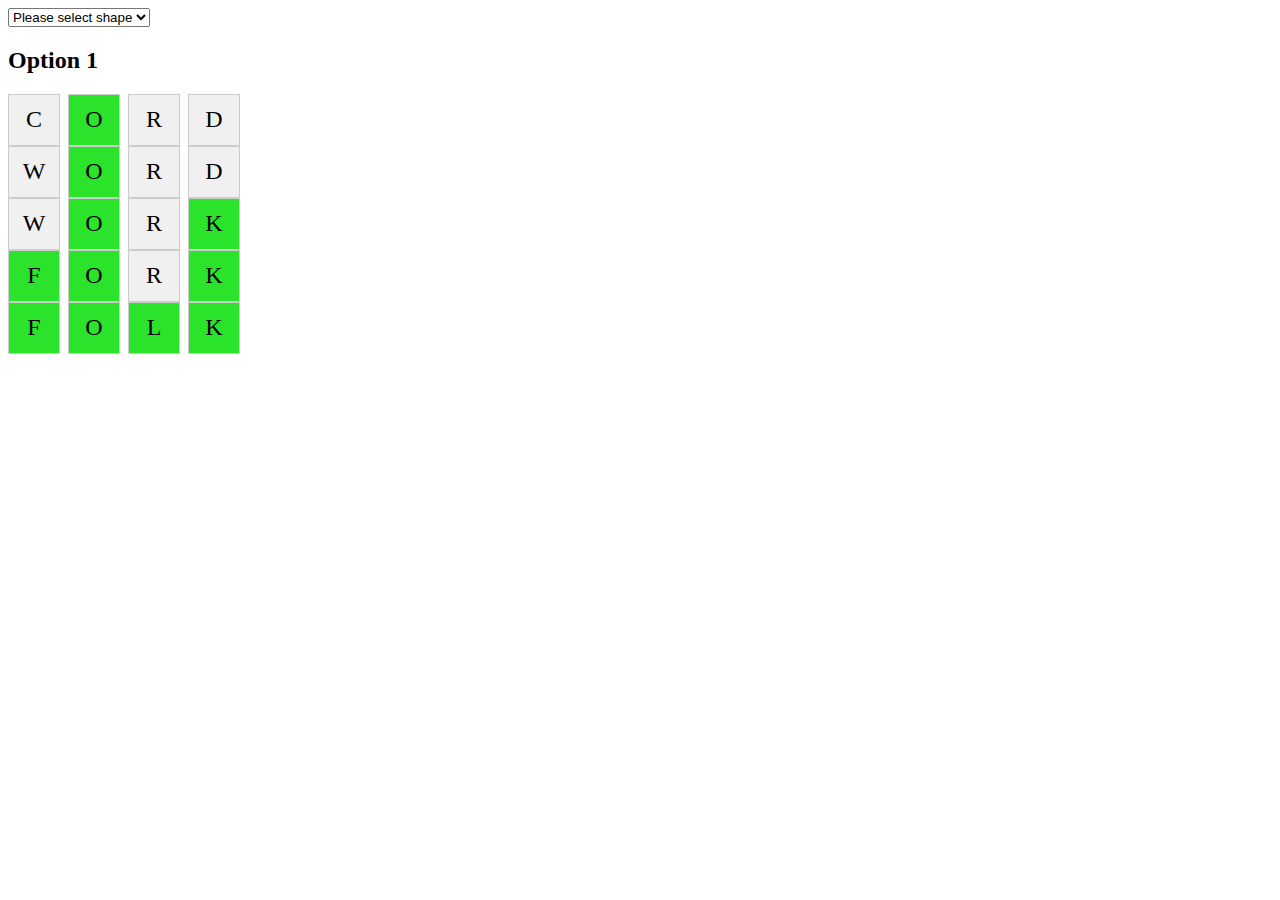
==== prototype.html @ 33d75014 "ruff format" ====
<script>
function changeOption() {
    // Get the value of the selected option from the dropdown
    var selectedOption = document.getElementById("optionDropdown").value;
    
    if (selectedOption == "all"){
        document.getElementById("option1Content").style.display = "block";
        document.getElementById("option2Content").style.display = "block";
        document.getElementById("option3Content").style.display = "block";
    }
    else{
        // Hide all content divs
        document.getElementById("option1Content").style.display = "none";
        document.getElementById("option2Content").style.display = "none";
        document.getElementById("option3Content").style.display = "none";
        
        // Show the content div corresponding to the selected option
        document.getElementById(selectedOption + "Content").style.display = "block";
    }
}

</script>
<style>
.wordle-grid {
  display: grid;
  grid-template-columns: repeat(4, 50px); /* Adjust the number of columns and width as needed */
  gap: 10px; /* Adjust the gap between boxes as needed */
}

.box {
  width: 50px; /* Adjust the width and height of boxes as needed */
  height: 50px;
  background-color: #f0f0f0; /* Adjust the background color of boxes as needed */
  border: 1px solid #ccc; /* Add border for boxes */
  display: flex;
  justify-content: center;
  align-items: center;
  font-size: 24px; /* Adjust the font size of letters as needed */
}

.normal-box {
    background-color: #f0f0f0;
}

.correct-box {
    background-color: rgb(44, 227, 44);
}

</style>


<body>
<select id="optionDropdown" onchange="changeOption()">
    <option value="default" selected="selected"> Please select shape </option>
  <option value="option1">Option 1</option>
  <option value="option2">Option 2</option>
  <option value="option3">Option 3</option>
  <option value="all">All</option>
</select>

<div id="displayContent">
  <!-- Content for option 1 (initially displayed) -->
  <div id="option1Content">
    <h2>Option 1</h2>
    <div class="wordle-grid">
        <div class="box normal-box">C</div>
        <div class="box correct-box">O</div>
        <div class="box normal-box">R</div>
        <div class="box normal-box">D</div>
    </div>
    <div class="wordle-grid">
        <div class="box normal-box">W</div>
        <div class="box correct-box">O</div>
        <div class="box normal-box">R</div>
        <div class="box normal-box">D</div>
    </div>
    <div class="wordle-grid">
        <div class="box normal-box">W</div>
        <div class="box correct-box">O</div>
        <div class="box normal-box">R</div>
        <div class="box correct-box">K</div>
    </div>
    <div class="wordle-grid">
        <div class="box correct-box">F</div>
        <div class="box correct-box">O</div>
        <div class="box normal-box">R</div>
        <div class="box correct-box">K</div>
    </div>
    <div class="wordle-grid">
        <div class="box correct-box">F</div>
        <div class="box correct-box">O</div>
        <div class="box correct-box">L</div>
        <div class="box correct-box">K</div>
    </div>
</div>

  </div>
  <!-- Content for option 2 (initially hidden) -->
  <div id="option2Content" style="display: none;">
    <h2>Option 2</h2>
    <div class="wordle-grid">
        <div class="box normal-box">W</div>
        <div class="box normal-box">O</div>
        <div class="box normal-box">R</div>
        <div class="box normal-box">K</div>
    </div>
  </div>
  <!-- Content for option 3 (initially hidden) -->
  <div id="option3Content" style="display: none;">
    <h2>Option 3</h2>
  </div>
</div>
</body>
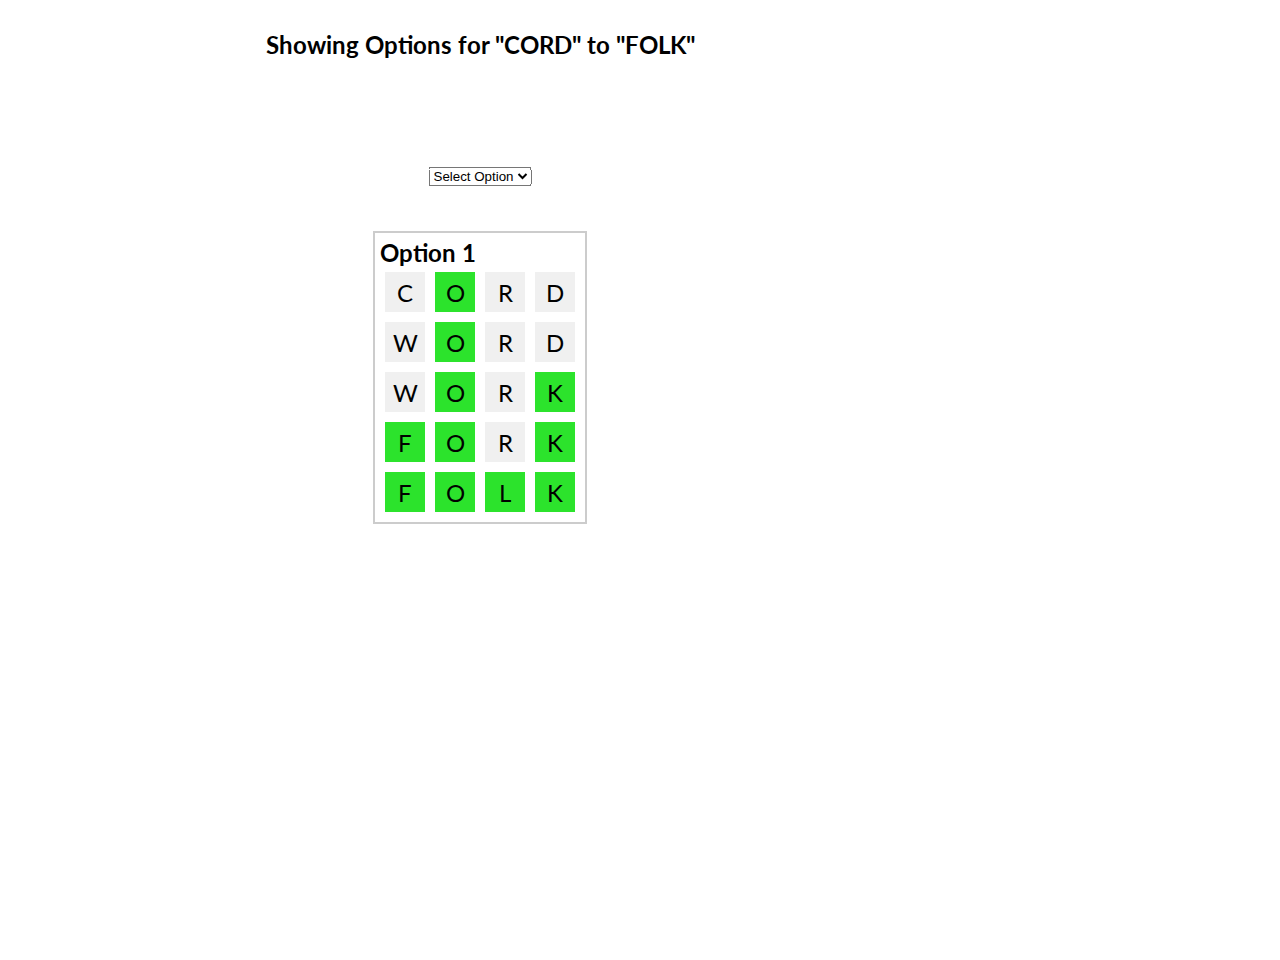
==== commit c547551b: "prototype css" ====
--- a/prototype.html
+++ b/prototype.html
@@ -1,113 +1,110 @@
-<script>
-function changeOption() {
-    // Get the value of the selected option from the dropdown
-    var selectedOption = document.getElementById("optionDropdown").value;
-    
-    if (selectedOption == "all"){
-        document.getElementById("option1Content").style.display = "block";
-        document.getElementById("option2Content").style.display = "block";
-        document.getElementById("option3Content").style.display = "block";
+<!DOCTYPE html>
+<html lang="en">
+    <head>
+        <meta charset="UTF-8">
+        <meta name="viewport" content="width=device-width, initial-scale=1.0">
+        
+        <link href="https://fonts.googleapis.com/css?family=Lato:100,300,400,700,900" rel="stylesheet">
+        
+        <link rel="stylesheet" href="css/answerpage.css">
+        
+        <title>Weaver Solver</title>
+    </head>
+
+    <script>
+    function changeOption() {
+        // Get the value of the selected option from the dropdown
+        var selectedOption = document.getElementById("optionDropdown").value;
+        
+        if (selectedOption == "all"){
+            document.getElementById("option1Content").style.display = "block";
+            document.getElementById("option2Content").style.display = "block";
+            document.getElementById("option3Content").style.display = "block";
+        }
+        else{
+            // Hide all content divs
+            document.getElementById("option1Content").style.display = "none";
+            document.getElementById("option2Content").style.display = "none";
+            document.getElementById("option3Content").style.display = "none";
+            
+            // Show the content div corresponding to the selected option
+            document.getElementById(selectedOption + "Content").style.display = "block";
+        }
     }
-    else{
-        // Hide all content divs
-        document.getElementById("option1Content").style.display = "none";
-        document.getElementById("option2Content").style.display = "none";
-        document.getElementById("option3Content").style.display = "none";
-        
-        // Show the content div corresponding to the selected option
-        document.getElementById(selectedOption + "Content").style.display = "block";
-    }
-}
 
-</script>
-<style>
-.wordle-grid {
-  display: grid;
-  grid-template-columns: repeat(4, 50px); /* Adjust the number of columns and width as needed */
-  gap: 10px; /* Adjust the gap between boxes as needed */
-}
-
-.box {
-  width: 50px; /* Adjust the width and height of boxes as needed */
-  height: 50px;
-  background-color: #f0f0f0; /* Adjust the background color of boxes as needed */
-  border: 1px solid #ccc; /* Add border for boxes */
-  display: flex;
-  justify-content: center;
-  align-items: center;
-  font-size: 24px; /* Adjust the font size of letters as needed */
-}
-
-.normal-box {
-    background-color: #f0f0f0;
-}
-
-.correct-box {
-    background-color: rgb(44, 227, 44);
-}
-
-</style>
+    </script>
 
 
 <body>
-<select id="optionDropdown" onchange="changeOption()">
-    <option value="default" selected="selected"> Please select shape </option>
-  <option value="option1">Option 1</option>
-  <option value="option2">Option 2</option>
-  <option value="option3">Option 3</option>
-  <option value="all">All</option>
-</select>
 
-<div id="displayContent">
-  <!-- Content for option 1 (initially displayed) -->
-  <div id="option1Content">
-    <h2>Option 1</h2>
-    <div class="wordle-grid">
-        <div class="box normal-box">C</div>
-        <div class="box correct-box">O</div>
-        <div class="box normal-box">R</div>
-        <div class="box normal-box">D</div>
+  <div class="option-display">
+    <div class="path-label">
+      <h2 class="path-label-text">Showing Options for "CORD" to "FOLK"</h2>
     </div>
-    <div class="wordle-grid">
-        <div class="box normal-box">W</div>
-        <div class="box correct-box">O</div>
-        <div class="box normal-box">R</div>
-        <div class="box normal-box">D</div>
+
+    <div class="selector">
+      <select id="optionDropdown" onchange="changeOption()">
+          <option value="default" selected="selected"> Select Option </option>
+        <option value="option1">Option 1</option>
+        <option value="option2">Option 2</option>
+        <option value="option3">Option 3</option>
+        <option value="all">All</option>
+      </select>
     </div>
-    <div class="wordle-grid">
-        <div class="box normal-box">W</div>
-        <div class="box correct-box">O</div>
-        <div class="box normal-box">R</div>
-        <div class="box correct-box">K</div>
-    </div>
-    <div class="wordle-grid">
-        <div class="box correct-box">F</div>
-        <div class="box correct-box">O</div>
-        <div class="box normal-box">R</div>
-        <div class="box correct-box">K</div>
-    </div>
-    <div class="wordle-grid">
-        <div class="box correct-box">F</div>
-        <div class="box correct-box">O</div>
-        <div class="box correct-box">L</div>
-        <div class="box correct-box">K</div>
-    </div>
-</div>
 
-  </div>
-  <!-- Content for option 2 (initially hidden) -->
-  <div id="option2Content" style="display: none;">
-    <h2>Option 2</h2>
-    <div class="wordle-grid">
-        <div class="box normal-box">W</div>
-        <div class="box normal-box">O</div>
-        <div class="box normal-box">R</div>
-        <div class="box normal-box">K</div>
+    <div class="path-box" id="displayContent">
+      <!-- Content for option 1 (initially displayed) -->
+      <div class="path-option" id="option1Content">
+        <h2>Option 1</h2>
+        <div class="wordle-grid">
+            <div class="box normal-box">C</div>
+            <div class="box correct-box">O</div>
+            <div class="box normal-box">R</div>
+            <div class="box normal-box">D</div>
+        </div>
+        <div class="wordle-grid">
+            <div class="box normal-box">W</div>
+            <div class="box correct-box">O</div>
+            <div class="box normal-box">R</div>
+            <div class="box normal-box">D</div>
+        </div>
+        <div class="wordle-grid">
+            <div class="box normal-box">W</div>
+            <div class="box correct-box">O</div>
+            <div class="box normal-box">R</div>
+            <div class="box correct-box">K</div>
+        </div>
+        <div class="wordle-grid">
+            <div class="box correct-box">F</div>
+            <div class="box correct-box">O</div>
+            <div class="box normal-box">R</div>
+            <div class="box correct-box">K</div>
+        </div>
+        <div class="wordle-grid">
+            <div class="box correct-box">F</div>
+            <div class="box correct-box">O</div>
+            <div class="box correct-box">L</div>
+            <div class="box correct-box">K</div>
+        </div>
+      </div>
+
+      
+      <!-- Content for option 2 (initially hidden) -->
+      <div class="path-option" id="option2Content" style="display: none;">
+        <h2>Option 2</h2>
+        <div class="wordle-grid">
+            <div class="box normal-box">W</div>
+            <div class="box normal-box">O</div>
+            <div class="box normal-box">R</div>
+            <div class="box normal-box">K</div>
+        </div>
+      </div>
+      <!-- Content for option 3 (initially hidden) -->
+      <div class="path-option" id="option3Content" style="display: none;">
+        <h2>Option 3</h2>
+      </div>
     </div>
   </div>
-  <!-- Content for option 3 (initially hidden) -->
-  <div id="option3Content" style="display: none;">
-    <h2>Option 3</h2>
-  </div>
-</div>
-</body>+</body>
+</html>
+
--- a/css/answerpage.css
+++ b/css/answerpage.css
@@ -0,0 +1,77 @@
+* {
+    margin: 0;
+    padding: 0;
+    box-sizing: border-box;
+
+}
+
+body {
+    font-family: "Lato", sans-serif;
+    background-color: #fff;
+    padding: 30px;
+    display: block;
+}
+
+.option-display{
+    position: relative;
+    width: 100vh;
+    height: 100vh;
+}
+
+.path-label {
+    position: absolute;
+    left: 50%;
+    transform: translateX(-50%);
+    width: 60vh;
+    text-align: center;
+}
+
+.selector {
+    position: absolute;
+    top: 15%;
+    left: 50%;
+    
+    transform: translateX(-50%);
+}
+.path-box {
+    position: absolute;
+    top: 22%;
+    left: 50%;
+    
+    transform: translateX(-50%);
+}
+
+.path-option {
+    border: 2px solid #ccc;
+    padding: 5px;
+    margin: 3px;
+}
+
+.wordle-grid {
+    display: grid;
+    /* Adjust the number of columns and width as needed */
+    grid-template-columns: repeat(4, 50px); 
+    /* Adjust the gap between boxes as needed */
+    gap: 0px; 
+    background-color: #fff;
+  }
+  
+  .box {
+    /* Adjust the width and height of boxes as needed */
+    width: 50px; 
+    height: 50px;
+    background-color: #f0f0f0; /* Adjust the background color of boxes as needed */
+    border: 5px solid #fff; /* Add border for boxes */
+    display: flex;
+    justify-content: center;
+    align-items: center;
+    font-size: 24px; /* Adjust the font size of letters as needed */
+  }
+  
+  .normal-box {
+      background-color: #f0f0f0;
+  }
+  
+  .correct-box {
+      background-color: rgb(44, 227, 44);
+  }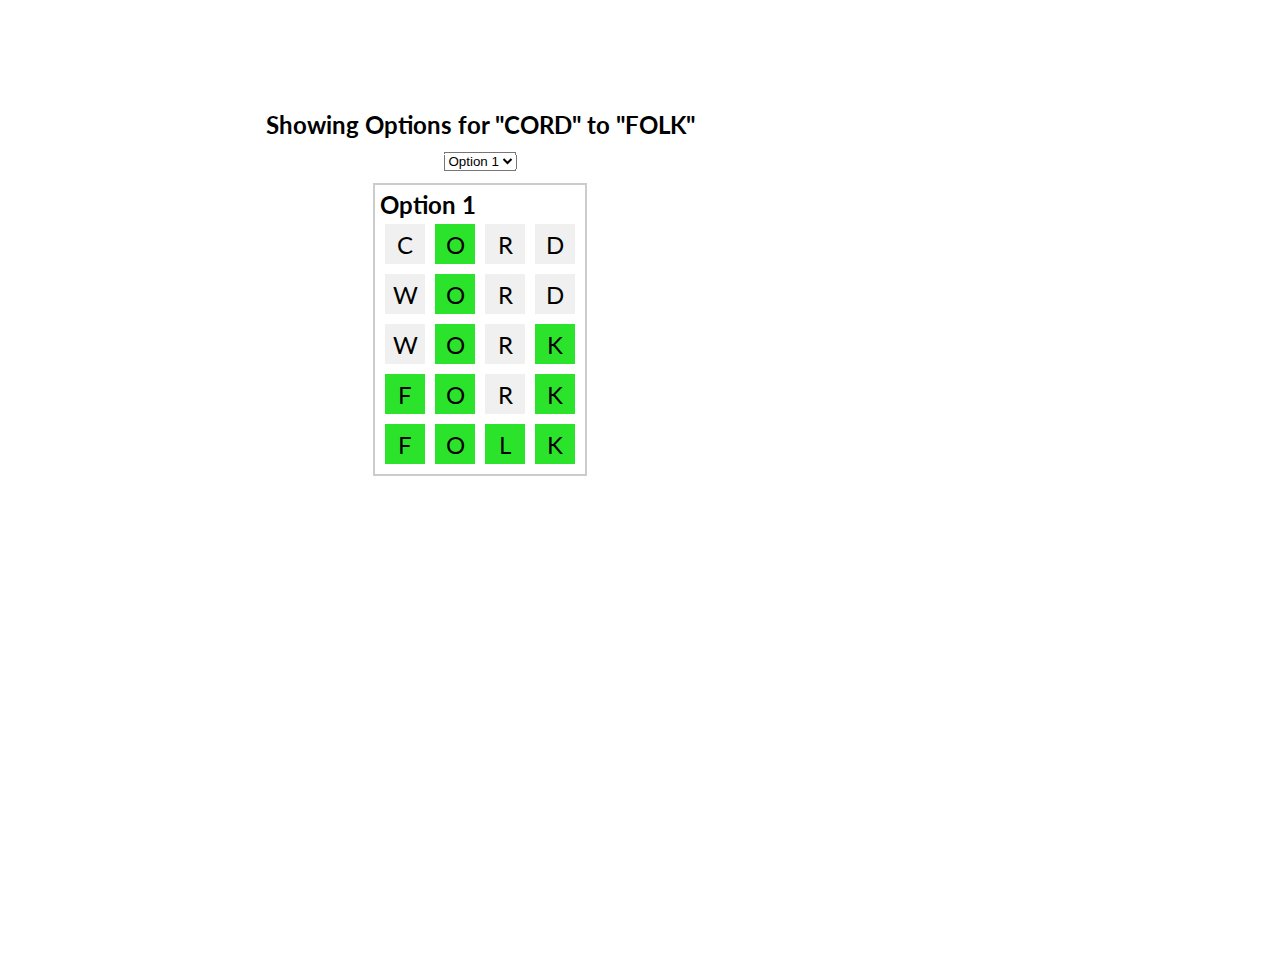
==== commit 0b975e21: "significant style upgrade" ====
--- a/prototype.html
+++ b/prototype.html
@@ -6,7 +6,7 @@
         
         <link href="https://fonts.googleapis.com/css?family=Lato:100,300,400,700,900" rel="stylesheet">
         
-        <link rel="stylesheet" href="css/answerpage.css">
+        <link rel="stylesheet" href="static/answerpage.css">
         
         <title>Weaver Solver</title>
     </head>
@@ -17,15 +17,16 @@
         var selectedOption = document.getElementById("optionDropdown").value;
         
         if (selectedOption == "all"){
-            document.getElementById("option1Content").style.display = "block";
-            document.getElementById("option2Content").style.display = "block";
-            document.getElementById("option3Content").style.display = "block";
+            var elements = document.getElementsByClassName('path-option');
+            for (var i = 0; i < elements.length; i++) {
+                elements[i].style.display = "block";
+            }
         }
         else{
-            // Hide all content divs
-            document.getElementById("option1Content").style.display = "none";
-            document.getElementById("option2Content").style.display = "none";
-            document.getElementById("option3Content").style.display = "none";
+            var elements = document.getElementsByClassName('path-option');
+            for (var i = 0; i < elements.length; i++) {
+                elements[i].style.display = "none";
+            }
             
             // Show the content div corresponding to the selected option
             document.getElementById(selectedOption + "Content").style.display = "block";
@@ -44,8 +45,7 @@
 
     <div class="selector">
       <select id="optionDropdown" onchange="changeOption()">
-          <option value="default" selected="selected"> Select Option </option>
-        <option value="option1">Option 1</option>
+        <option value="option1" selected>Option 1</option>
         <option value="option2">Option 2</option>
         <option value="option3">Option 3</option>
         <option value="all">All</option>
--- a/static/answerpage.css
+++ b/static/answerpage.css
@@ -0,0 +1,86 @@
+* {
+    margin: 0;
+    padding: 0;
+    box-sizing: border-box;
+
+}
+
+body {
+    font-family: "Lato", sans-serif;
+    background-color: #fff;
+    padding: 30px;
+    display: block;
+}
+
+.form-box {
+    position: absolute;
+    left: 50%;
+    transform: translateX(-50%);
+    height: 80px;
+}
+
+.option-display{
+    position: relative;
+    width: 100vh;
+    height: 100vh;
+}
+
+.path-label {
+    position: absolute;
+    left: 50%;
+    top: 80px;
+    transform: translateX(-50%);
+    width: 60vh;
+    text-align: center;
+}
+
+.selector {
+    position: absolute;
+    top: 120px;
+    left: 50%;
+    
+    transform: translateX(-50%);
+}
+.path-box {
+    position: absolute;
+    top: 150px;
+    left: 50%;
+    
+    transform: translateX(-50%);
+}
+
+.path-option {
+    border: 2px solid #ccc;
+    padding: 5px;
+    margin: 3px;
+}
+
+.wordle-grid {
+    display: grid;
+    /* Adjust the number of columns and width as needed */
+    grid-template-columns: repeat(4, 50px); 
+    /* Adjust the gap between boxes as needed */
+    gap: 0px; 
+    background-color: #fff;
+  }
+  
+  .box {
+    /* Adjust the width and height of boxes as needed */
+    width: 50px; 
+    height: 50px;
+    background-color: #f0f0f0; /* Adjust the background color of boxes as needed */
+    border: 5px solid #fff; /* Add border for boxes */
+    display: flex;
+    justify-content: center;
+    align-items: center;
+    font-size: 24px; /* Adjust the font size of letters as needed */
+    text-transform: uppercase;
+  }
+  
+  .normal-box {
+      background-color: #f0f0f0;
+  }
+  
+  .correct-box {
+      background-color: rgb(44, 227, 44);
+  }